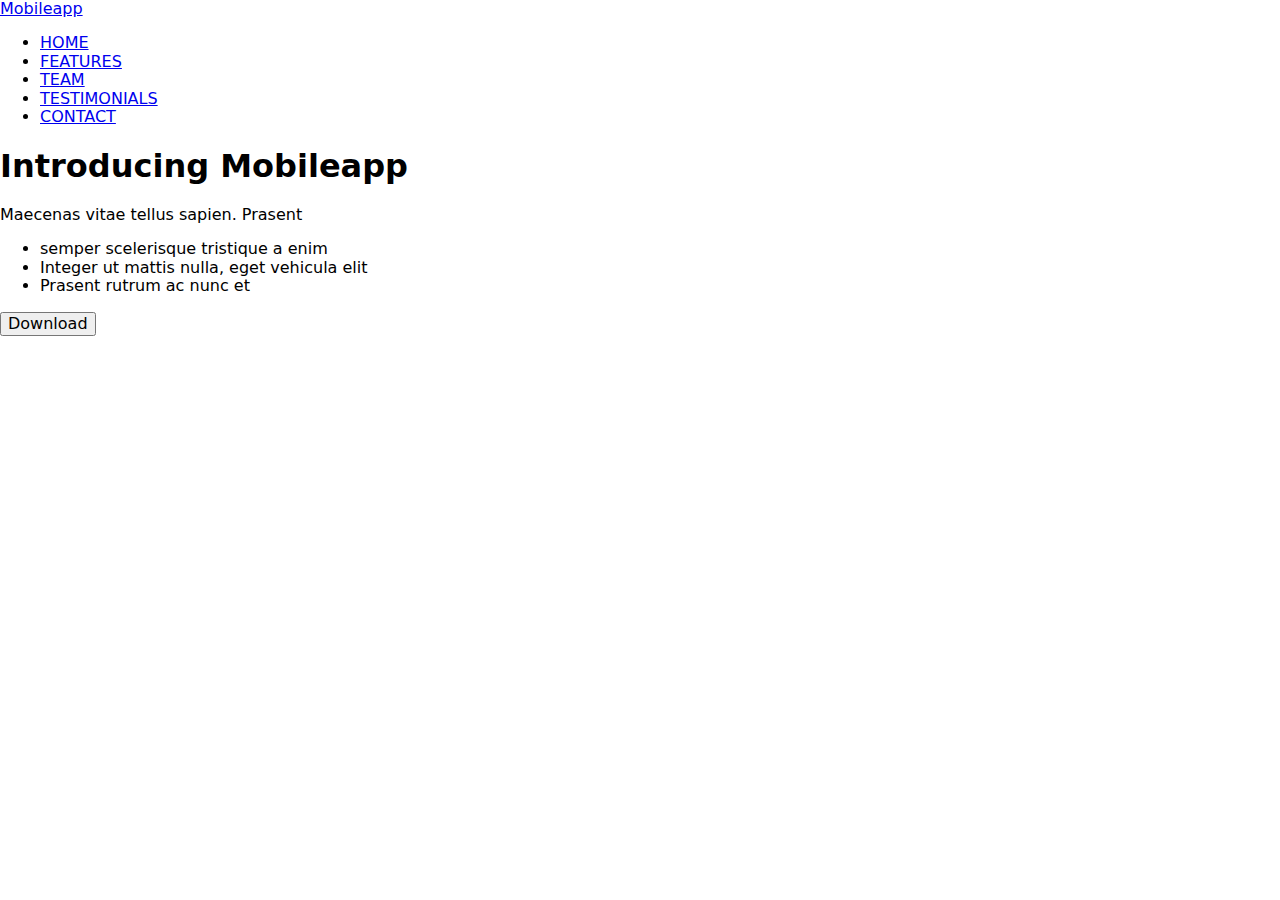
==== index.html @ 69befe7d "hero section" ====
<!DOCTYPE html>
<html lang="en">
  <head>
    <meta charset="UTF-8" />
    <meta http-equiv="X-UA-Compatible" content="IE=edge" />
    <meta name="viewport" content="width=device-width, initial-scale=1.0" />
    <title>FS-91-1</title>
    <link
      rel="stylesheet"
      href="https://cdnjs.cloudflare.com/ajax/libs/modern-normalize/2.0.0/modern-normalize.min.css" />
    <link rel="stylesheet" href="./css/style.css" />
  </head>

  <body>
    <header class="header">
      <a href="./index.html" class="logo">Mobileapp</a>
      <nav>
        <ul class="header-menu">
          <li><a class="header-menu__link" href="#">HOME</a></li>
          <li><a class="header-menu__link" href="#">FEATURES</a></li>
          <li><a class="header-menu__link" href="#">TEAM</a></li>
          <li><a class="header-menu__link" href="#">TESTIMONIALS</a></li>
          <li><a class="header-menu__link" href="#">CONTACT</a></li>
        </ul>
      </nav>
    </header>

    <main>
      <section class="hero">
        <h1 class="title hero__title">Introducing Mobileapp</h1>
        <p class="sub__title">Maecenas vitae tellus sapien. Prasent</p>
        <ul class="hero__list">
            <li class="hero__list-item" >semper scelerisque tristique a enim</li>
            <li class="hero__list-item">Integer ut mattis nulla, eget vehicula elit</li>
            <li class="hero__list-item">Prasent rutrum ac nunc et</li>
        </ul>
        <button class="btn" type="button">Download</button>
        
      </section>
    </main>

    <footer class="footer"></footer>
  </body>
</html>
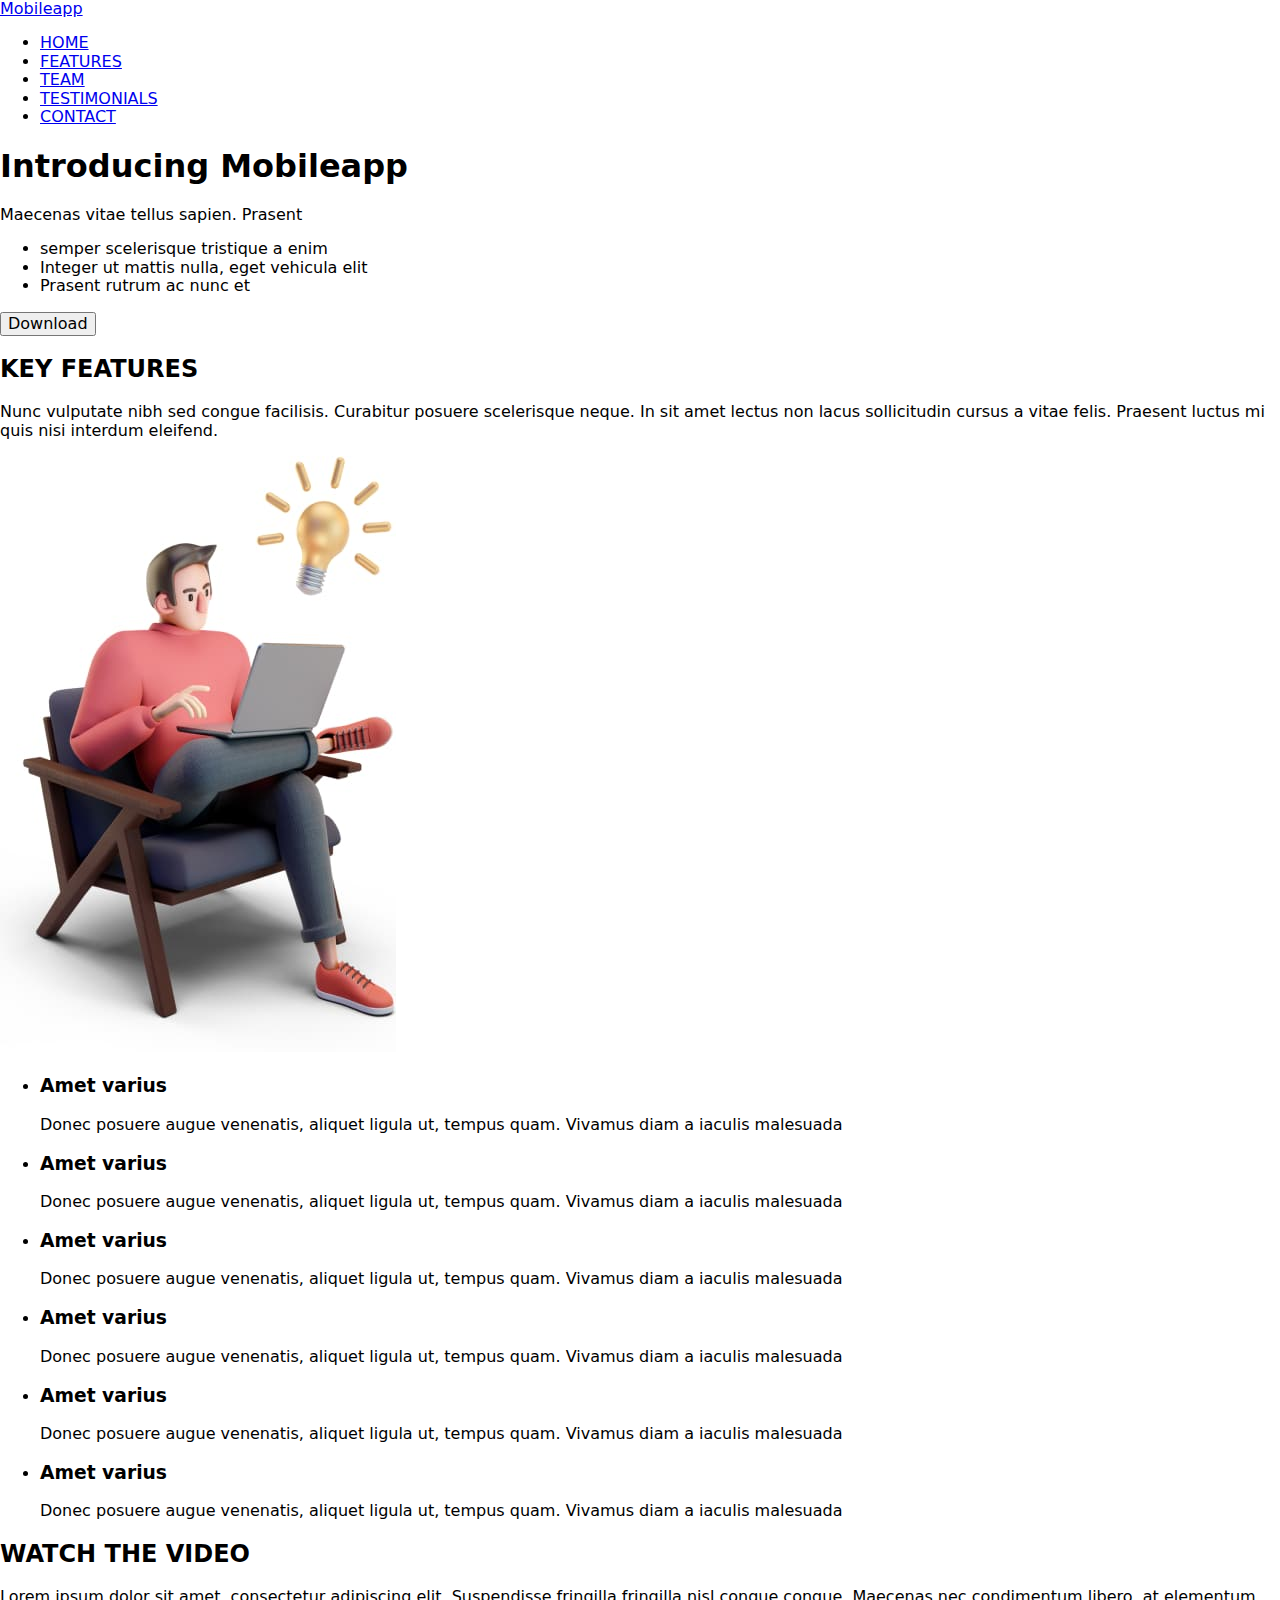
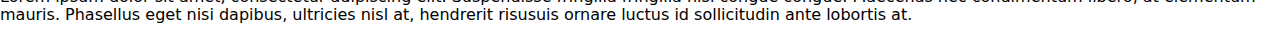
==== commit 04f22be0: "changes 27.05" ====
--- a/index.html
+++ b/index.html
@@ -7,7 +7,8 @@
     <title>FS-91-1</title>
     <link
       rel="stylesheet"
-      href="https://cdnjs.cloudflare.com/ajax/libs/modern-normalize/2.0.0/modern-normalize.min.css" />
+      href="https://cdnjs.cloudflare.com/ajax/libs/modern-normalize/2.0.0/modern-normalize.min.css"
+    />
     <link rel="stylesheet" href="./css/style.css" />
   </head>
 
@@ -27,18 +28,43 @@
 
     <main>
       <section class="hero">
-        <h1 class="title hero__title">Introducing Mobileapp</h1>
+        <h1 class="title">Introducing Mobileapp</h1>
         <p class="sub__title">Maecenas vitae tellus sapien. Prasent</p>
         <ul class="hero__list">
-            <li class="hero__list-item" >semper scelerisque tristique a enim</li>
-            <li class="hero__list-item">Integer ut mattis nulla, eget vehicula elit</li>
-            <li class="hero__list-item">Prasent rutrum ac nunc et</li>
+          <li class="hero__list-item">semper scelerisque tristique a enim</li>
+          <li class="hero__list-item">
+            Integer ut mattis nulla, eget vehicula elit
+          </li>
+          <li class="hero__list-item">Prasent rutrum ac nunc et</li>
         </ul>
         <button class="btn" type="button">Download</button>
-        
       </section>
-    </main>
+<section class="main">
+  <h2 class="main-title">KEY FEATURES</h2>
+    <p>Nunc vulputate nibh sed congue facilisis. Curabitur posuere scelerisque neque. In sit amet lectus non lacus sollicitudin cursus a vitae felis. Praesent luctus mi quis nisi interdum eleifend.</p>
+      <a href="">
+        <img src="./images/features.jpg" alt="KEY FEATURES"> </img>
+      </a>
+          <ul>
+            <li><h3>Amet varius</h3><p>Donec posuere augue venenatis, aliquet ligula ut, tempus quam. Vivamus 
+diam a iaculis malesuada</p></li>
+            <li><h3>Amet varius</h3><p>Donec posuere augue venenatis, aliquet ligula ut, tempus quam. Vivamus 
+diam a iaculis malesuada</p></li>
+            <li><h3>Amet varius</h3><p>Donec posuere augue venenatis, aliquet ligula ut, tempus quam. Vivamus 
+diam a iaculis malesuada</p></li>
+            <li><h3>Amet varius</h3><p>Donec posuere augue venenatis, aliquet ligula ut, tempus quam. Vivamus 
+diam a iaculis malesuada</p></li>
+            <li><h3>Amet varius</h3><p>Donec posuere augue venenatis, aliquet ligula ut, tempus quam. Vivamus 
+diam a iaculis malesuada</p></li>
+            <li><h3>Amet varius</h3><p>Donec posuere augue venenatis, aliquet ligula ut, tempus quam. Vivamus 
+diam a iaculis malesuada</p></li>
+          </ul>
+       </section>
+ </main>
 
-    <footer class="footer"></footer>
+    <footer class="footer">
+      <h2>WATCH THE VIDEO</h2>
+      <p>Lorem ipsum dolor sit amet, consectetur adipiscing elit. Suspendisse fringilla fringilla nisl congue congue. Maecenas nec condimentum libero, at elementum mauris. Phasellus eget nisi dapibus, ultricies nisl at, hendrerit risusuis ornare luctus id sollicitudin ante lobortis at.</p>
+    </footer>
   </body>
 </html>
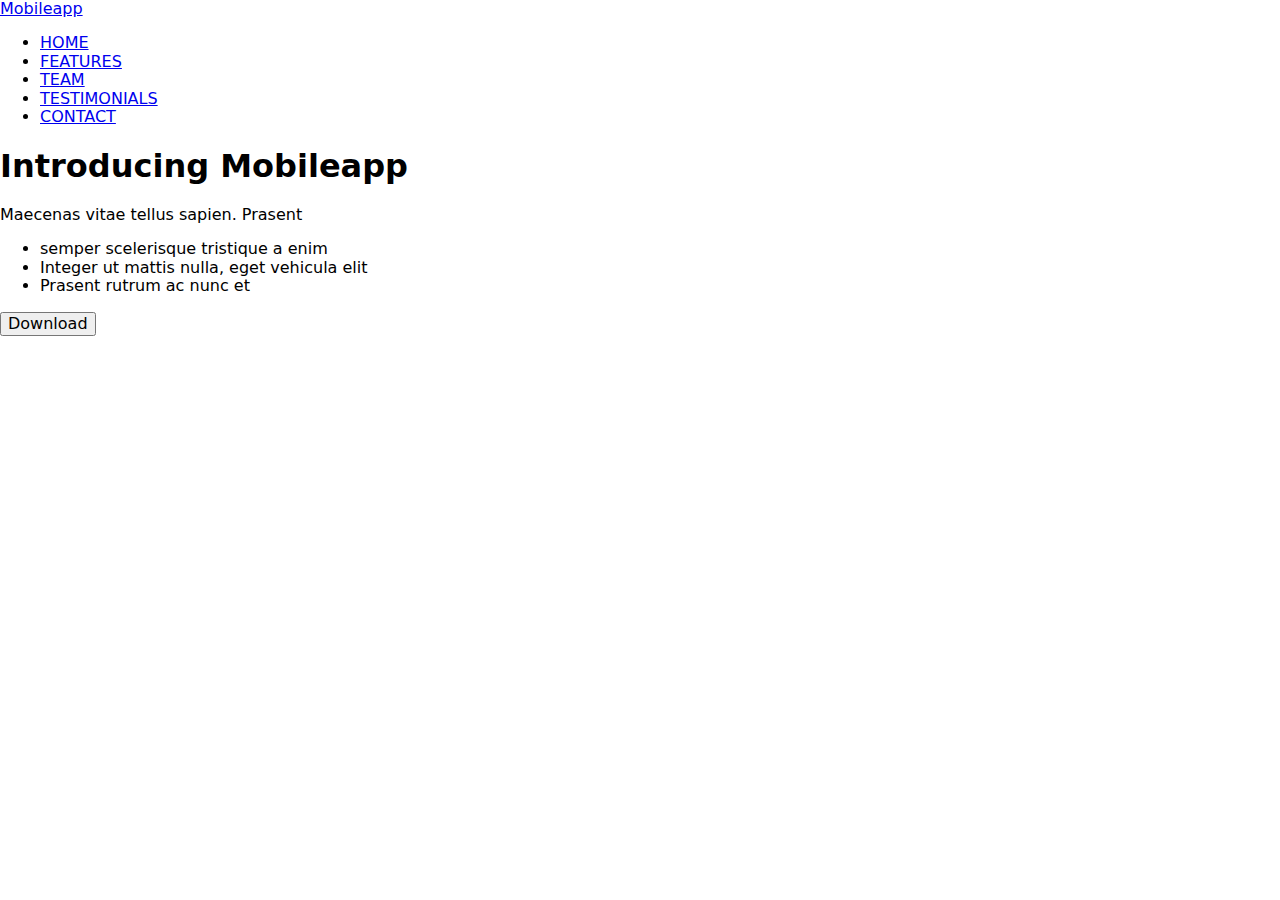
==== commit a90b5660: "index 2.0" ====
--- a/index.html
+++ b/index.html
@@ -1,70 +1,46 @@
 <!DOCTYPE html>
 <html lang="en">
-  <head>
-    <meta charset="UTF-8" />
-    <meta http-equiv="X-UA-Compatible" content="IE=edge" />
-    <meta name="viewport" content="width=device-width, initial-scale=1.0" />
-    <title>FS-91-1</title>
-    <link
-      rel="stylesheet"
-      href="https://cdnjs.cloudflare.com/ajax/libs/modern-normalize/2.0.0/modern-normalize.min.css"
-    />
-    <link rel="stylesheet" href="./css/style.css" />
-  </head>
 
-  <body>
-    <header class="header">
-      <a href="./index.html" class="logo">Mobileapp</a>
-      <nav>
-        <ul class="header-menu">
-          <li><a class="header-menu__link" href="#">HOME</a></li>
-          <li><a class="header-menu__link" href="#">FEATURES</a></li>
-          <li><a class="header-menu__link" href="#">TEAM</a></li>
-          <li><a class="header-menu__link" href="#">TESTIMONIALS</a></li>
-          <li><a class="header-menu__link" href="#">CONTACT</a></li>
-        </ul>
-      </nav>
-    </header>
+<head>
+  <meta charset="UTF-8" />
+  <meta http-equiv="X-UA-Compatible" content="IE=edge" />
+  <meta name="viewport" content="width=device-width, initial-scale=1.0" />
+  <title>FS-91-1</title>
+  <link rel="stylesheet"
+    href="https://cdnjs.cloudflare.com/ajax/libs/modern-normalize/2.0.0/modern-normalize.min.css" />
+  <link rel="stylesheet" href="./css/style.css" />
+</head>
 
-    <main>
-      <section class="hero">
-        <h1 class="title">Introducing Mobileapp</h1>
-        <p class="sub__title">Maecenas vitae tellus sapien. Prasent</p>
-        <ul class="hero__list">
-          <li class="hero__list-item">semper scelerisque tristique a enim</li>
-          <li class="hero__list-item">
-            Integer ut mattis nulla, eget vehicula elit
-          </li>
-          <li class="hero__list-item">Prasent rutrum ac nunc et</li>
-        </ul>
-        <button class="btn" type="button">Download</button>
-      </section>
-<section class="main">
-  <h2 class="main-title">KEY FEATURES</h2>
-    <p>Nunc vulputate nibh sed congue facilisis. Curabitur posuere scelerisque neque. In sit amet lectus non lacus sollicitudin cursus a vitae felis. Praesent luctus mi quis nisi interdum eleifend.</p>
-      <a href="">
-        <img src="./images/features.jpg" alt="KEY FEATURES"> </img>
-      </a>
-          <ul>
-            <li><h3>Amet varius</h3><p>Donec posuere augue venenatis, aliquet ligula ut, tempus quam. Vivamus 
-diam a iaculis malesuada</p></li>
-            <li><h3>Amet varius</h3><p>Donec posuere augue venenatis, aliquet ligula ut, tempus quam. Vivamus 
-diam a iaculis malesuada</p></li>
-            <li><h3>Amet varius</h3><p>Donec posuere augue venenatis, aliquet ligula ut, tempus quam. Vivamus 
-diam a iaculis malesuada</p></li>
-            <li><h3>Amet varius</h3><p>Donec posuere augue venenatis, aliquet ligula ut, tempus quam. Vivamus 
-diam a iaculis malesuada</p></li>
-            <li><h3>Amet varius</h3><p>Donec posuere augue venenatis, aliquet ligula ut, tempus quam. Vivamus 
-diam a iaculis malesuada</p></li>
-            <li><h3>Amet varius</h3><p>Donec posuere augue venenatis, aliquet ligula ut, tempus quam. Vivamus 
-diam a iaculis malesuada</p></li>
-          </ul>
-       </section>
- </main>
+<body>
+  <header class="header">
+    <a href="./index.html" class="logo">Mobileapp</a>
+    <nav>
+      <ul class="header-menu">
+        <li><a class="header-menu__link" href="#">HOME</a></li>
+        <li><a class="header-menu__link" href="#">FEATURES</a></li>
+        <li><a class="header-menu__link" href="#">TEAM</a></li>
+        <li><a class="header-menu__link" href="#">TESTIMONIALS</a></li>
+        <li><a class="header-menu__link" href="#">CONTACT</a></li>
+      </ul>
+    </nav>
+  </header>
 
-    <footer class="footer">
-      <h2>WATCH THE VIDEO</h2>
-      <p>Lorem ipsum dolor sit amet, consectetur adipiscing elit. Suspendisse fringilla fringilla nisl congue congue. Maecenas nec condimentum libero, at elementum mauris. Phasellus eget nisi dapibus, ultricies nisl at, hendrerit risusuis ornare luctus id sollicitudin ante lobortis at.</p>
-    </footer>
-  </body>
-</html>
+  <main>
+    <section class="hero">
+      <h1 class="title">Introducing Mobileapp</h1>
+      <p class="sub__title">Maecenas vitae tellus sapien. Prasent</p>
+      <ul class="hero__list">
+        <li class="hero__list-item">semper scelerisque tristique a enim</li>
+        <li class="hero__list-item">Integer ut mattis nulla, eget vehicula elit</li>
+        <li class="hero__list-item">Prasent rutrum ac nunc et</li>
+      </ul>
+      <button class="btn" type="button">Download</button>
+
+    </section>
+
+  </main>
+
+  <footer class="footer"></footer>
+</body>
+
+</html>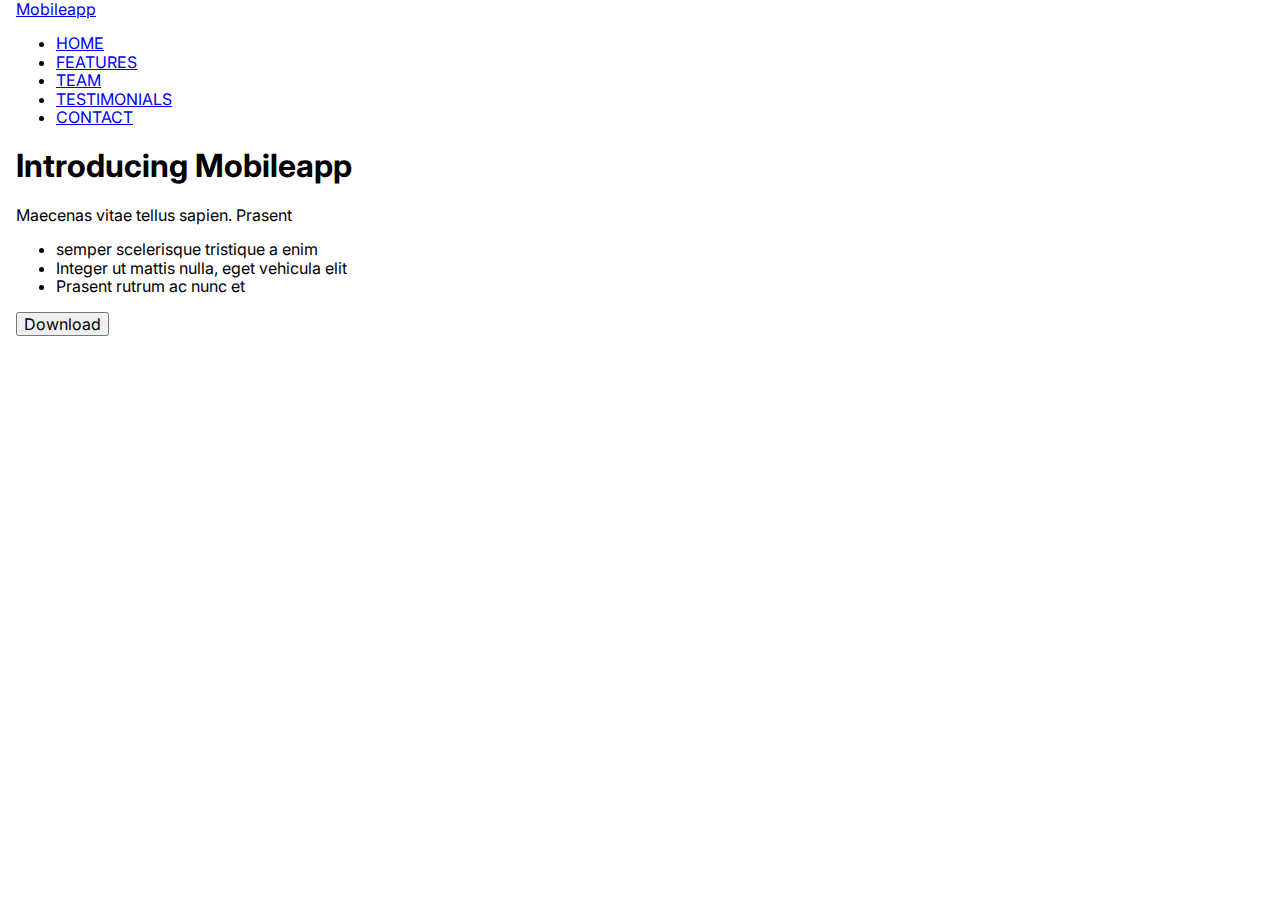
==== commit 4eac66c4: "font added" ====
--- a/index.html
+++ b/index.html
@@ -6,6 +6,9 @@
   <meta http-equiv="X-UA-Compatible" content="IE=edge" />
   <meta name="viewport" content="width=device-width, initial-scale=1.0" />
   <title>FS-91-1</title>
+  <link rel="preconnect" href="https://fonts.googleapis.com">
+  <link rel="preconnect" href="https://fonts.gstatic.com" crossorigin>
+  <link href="https://fonts.googleapis.com/css2?family=Inter:wght@400;500;700&display=swap" rel="stylesheet">
   <link rel="stylesheet"
     href="https://cdnjs.cloudflare.com/ajax/libs/modern-normalize/2.0.0/modern-normalize.min.css" />
   <link rel="stylesheet" href="./css/style.css" />
@@ -13,29 +16,32 @@
 
 <body>
   <header class="header">
-    <a href="./index.html" class="logo">Mobileapp</a>
-    <nav>
-      <ul class="header-menu">
-        <li><a class="header-menu__link" href="#">HOME</a></li>
-        <li><a class="header-menu__link" href="#">FEATURES</a></li>
-        <li><a class="header-menu__link" href="#">TEAM</a></li>
-        <li><a class="header-menu__link" href="#">TESTIMONIALS</a></li>
-        <li><a class="header-menu__link" href="#">CONTACT</a></li>
-      </ul>
-    </nav>
+    <div class="container">
+      <a href="./index.html" class="logo">Mobileapp</a>
+      <nav>
+        <ul class="header-menu">
+          <li><a class="header-menu__link" href="#">HOME</a></li>
+          <li><a class="header-menu__link" href="#">FEATURES</a></li>
+          <li><a class="header-menu__link" href="#">TEAM</a></li>
+          <li><a class="header-menu__link" href="#">TESTIMONIALS</a></li>
+          <li><a class="header-menu__link" href="#">CONTACT</a></li>
+        </ul>
+      </nav>
+    </div>
   </header>
 
   <main>
     <section class="hero">
-      <h1 class="title">Introducing Mobileapp</h1>
-      <p class="sub__title">Maecenas vitae tellus sapien. Prasent</p>
-      <ul class="hero__list">
-        <li class="hero__list-item">semper scelerisque tristique a enim</li>
-        <li class="hero__list-item">Integer ut mattis nulla, eget vehicula elit</li>
-        <li class="hero__list-item">Prasent rutrum ac nunc et</li>
-      </ul>
-      <button class="btn" type="button">Download</button>
-
+      <div class="container">
+        <h1 class="title">Introducing Mobileapp</h1>
+        <p class="sub__title">Maecenas vitae tellus sapien. Prasent</p>
+        <ul class="hero__list">
+          <li class="hero__list-item">semper scelerisque tristique a enim</li>
+          <li class="hero__list-item">Integer ut mattis nulla, eget vehicula elit</li>
+          <li class="hero__list-item">Prasent rutrum ac nunc et</li>
+        </ul>
+        <button class="btn" type="button">Download</button>
+      </div>
     </section>
 
   </main>
--- a/css/style.css
+++ b/css/style.css
@@ -0,0 +1,9 @@
+body {
+  font-family: "Inter", sans-serif;
+}
+
+.container {
+  max-width: 1280px;
+  padding: 0 16px;
+  margin: 0 auto;
+}
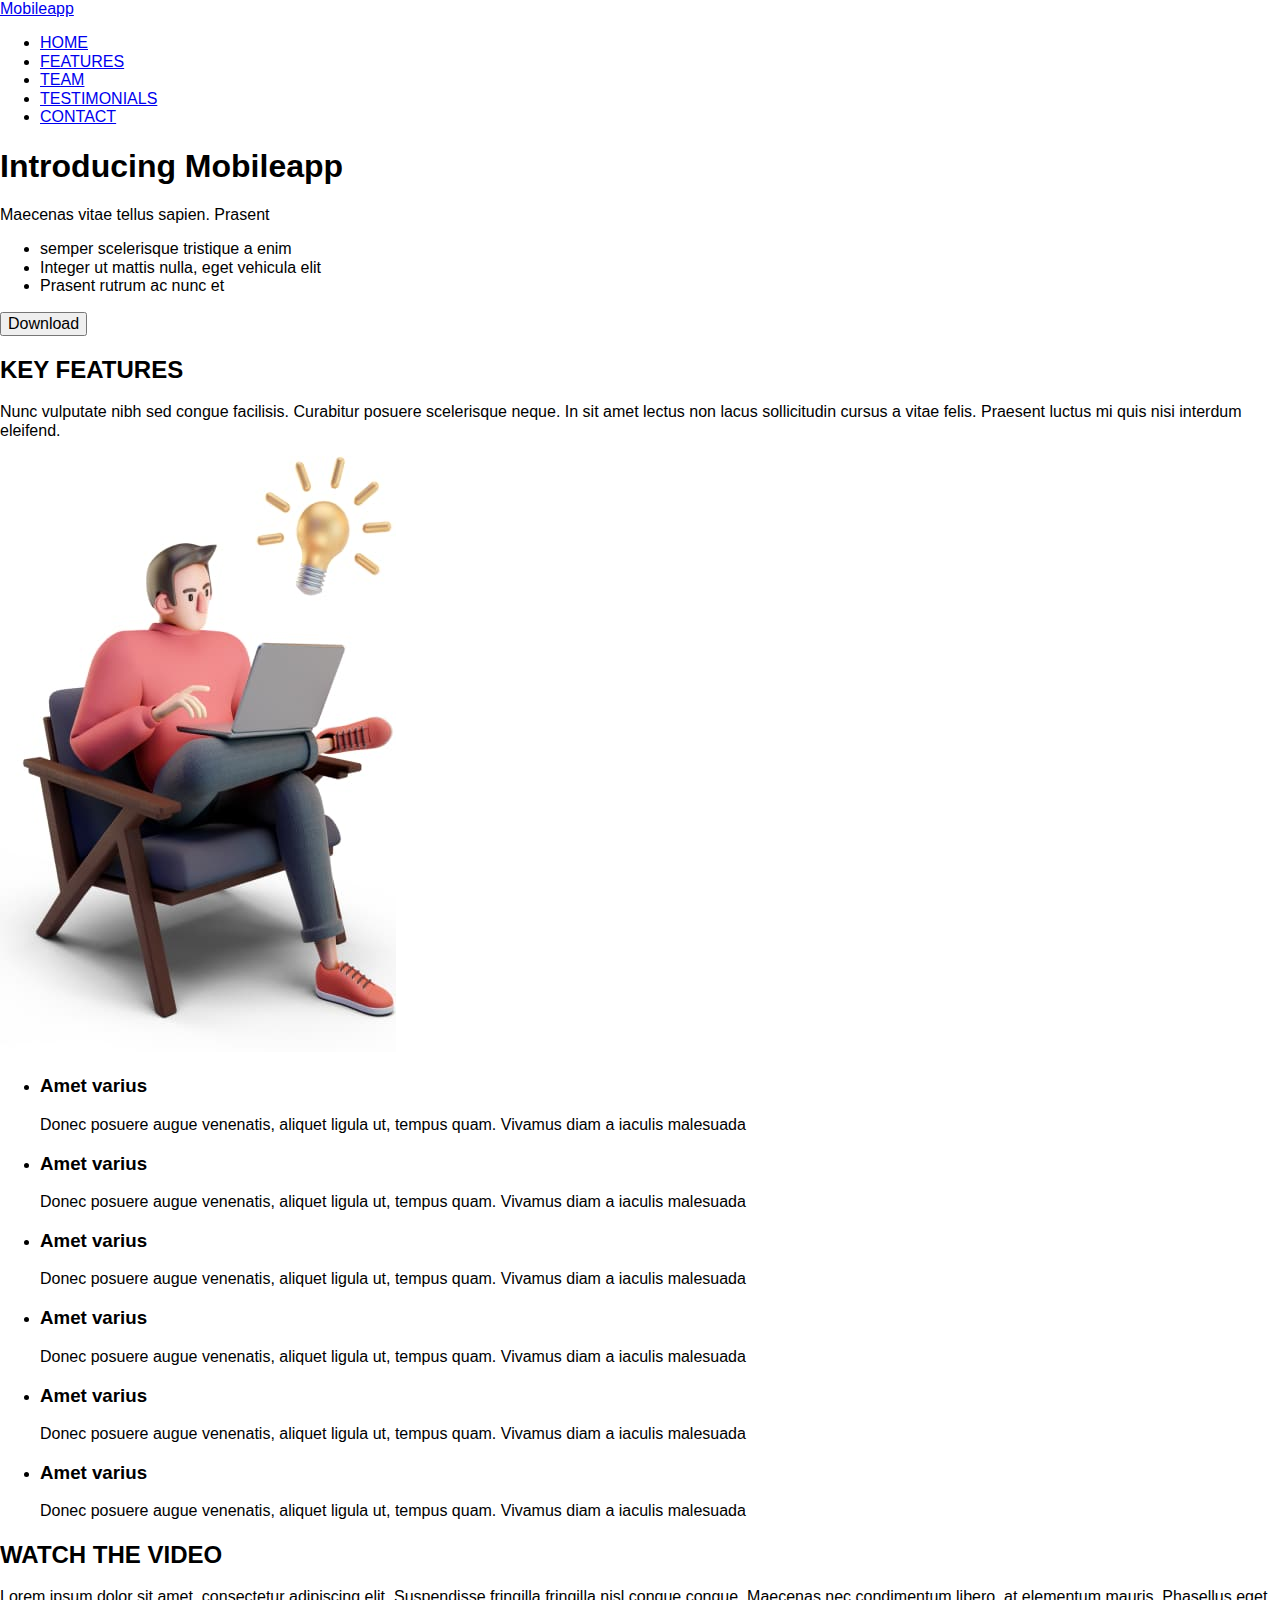
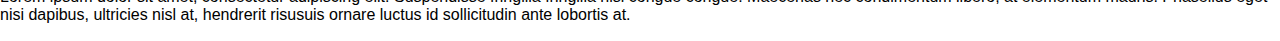
==== commit 7a2d9540: "format" ====
--- a/index.html
+++ b/index.html
@@ -6,9 +6,6 @@
   <meta http-equiv="X-UA-Compatible" content="IE=edge" />
   <meta name="viewport" content="width=device-width, initial-scale=1.0" />
   <title>FS-91-1</title>
-  <link rel="preconnect" href="https://fonts.googleapis.com">
-  <link rel="preconnect" href="https://fonts.gstatic.com" crossorigin>
-  <link href="https://fonts.googleapis.com/css2?family=Inter:wght@400;500;700&display=swap" rel="stylesheet">
   <link rel="stylesheet"
     href="https://cdnjs.cloudflare.com/ajax/libs/modern-normalize/2.0.0/modern-normalize.min.css" />
   <link rel="stylesheet" href="./css/style.css" />
@@ -16,37 +13,79 @@
 
 <body>
   <header class="header">
-    <div class="container">
-      <a href="./index.html" class="logo">Mobileapp</a>
-      <nav>
-        <ul class="header-menu">
-          <li><a class="header-menu__link" href="#">HOME</a></li>
-          <li><a class="header-menu__link" href="#">FEATURES</a></li>
-          <li><a class="header-menu__link" href="#">TEAM</a></li>
-          <li><a class="header-menu__link" href="#">TESTIMONIALS</a></li>
-          <li><a class="header-menu__link" href="#">CONTACT</a></li>
-        </ul>
-      </nav>
-    </div>
+    <a href="./index.html" class="logo">Mobileapp</a>
+    <nav>
+      <ul class="header-menu">
+        <li><a class="header-menu__link" href="#">HOME</a></li>
+        <li><a class="header-menu__link" href="#">FEATURES</a></li>
+        <li><a class="header-menu__link" href="#">TEAM</a></li>
+        <li><a class="header-menu__link" href="#">TESTIMONIALS</a></li>
+        <li><a class="header-menu__link" href="#">CONTACT</a></li>
+      </ul>
+    </nav>
   </header>
 
   <main>
     <section class="hero">
-      <div class="container">
-        <h1 class="title">Introducing Mobileapp</h1>
-        <p class="sub__title">Maecenas vitae tellus sapien. Prasent</p>
-        <ul class="hero__list">
-          <li class="hero__list-item">semper scelerisque tristique a enim</li>
-          <li class="hero__list-item">Integer ut mattis nulla, eget vehicula elit</li>
-          <li class="hero__list-item">Prasent rutrum ac nunc et</li>
-        </ul>
-        <button class="btn" type="button">Download</button>
-      </div>
+      <h1 class="title">Introducing Mobileapp</h1>
+      <p class="sub__title">Maecenas vitae tellus sapien. Prasent</p>
+      <ul class="hero__list">
+        <li class="hero__list-item">semper scelerisque tristique a enim</li>
+        <li class="hero__list-item">
+          Integer ut mattis nulla, eget vehicula elit
+        </li>
+        <li class="hero__list-item">Prasent rutrum ac nunc et</li>
+      </ul>
+      <button class="btn" type="button">Download</button>
     </section>
-
+    <section class="main">
+      <h2 class="main-title">KEY FEATURES</h2>
+      <p>Nunc vulputate nibh sed congue facilisis. Curabitur posuere scelerisque neque. In sit amet lectus non lacus
+        sollicitudin cursus a vitae felis. Praesent luctus mi quis nisi interdum eleifend.</p>
+      <a href="">
+        <img src="./images/features.jpg" alt="KEY FEATURES"> </img>
+      </a>
+      <ul>
+        <li>
+          <h3>Amet varius</h3>
+          <p>Donec posuere augue venenatis, aliquet ligula ut, tempus quam. Vivamus
+            diam a iaculis malesuada</p>
+        </li>
+        <li>
+          <h3>Amet varius</h3>
+          <p>Donec posuere augue venenatis, aliquet ligula ut, tempus quam. Vivamus
+            diam a iaculis malesuada</p>
+        </li>
+        <li>
+          <h3>Amet varius</h3>
+          <p>Donec posuere augue venenatis, aliquet ligula ut, tempus quam. Vivamus
+            diam a iaculis malesuada</p>
+        </li>
+        <li>
+          <h3>Amet varius</h3>
+          <p>Donec posuere augue venenatis, aliquet ligula ut, tempus quam. Vivamus
+            diam a iaculis malesuada</p>
+        </li>
+        <li>
+          <h3>Amet varius</h3>
+          <p>Donec posuere augue venenatis, aliquet ligula ut, tempus quam. Vivamus
+            diam a iaculis malesuada</p>
+        </li>
+        <li>
+          <h3>Amet varius</h3>
+          <p>Donec posuere augue venenatis, aliquet ligula ut, tempus quam. Vivamus
+            diam a iaculis malesuada</p>
+        </li>
+      </ul>
+    </section>
   </main>
 
-  <footer class="footer"></footer>
+  <footer class="footer">
+    <h2>WATCH THE VIDEO</h2>
+    <p>Lorem ipsum dolor sit amet, consectetur adipiscing elit. Suspendisse fringilla fringilla nisl congue congue.
+      Maecenas nec condimentum libero, at elementum mauris. Phasellus eget nisi dapibus, ultricies nisl at, hendrerit
+      risusuis ornare luctus id sollicitudin ante lobortis at.</p>
+  </footer>
 </body>
 
 </html>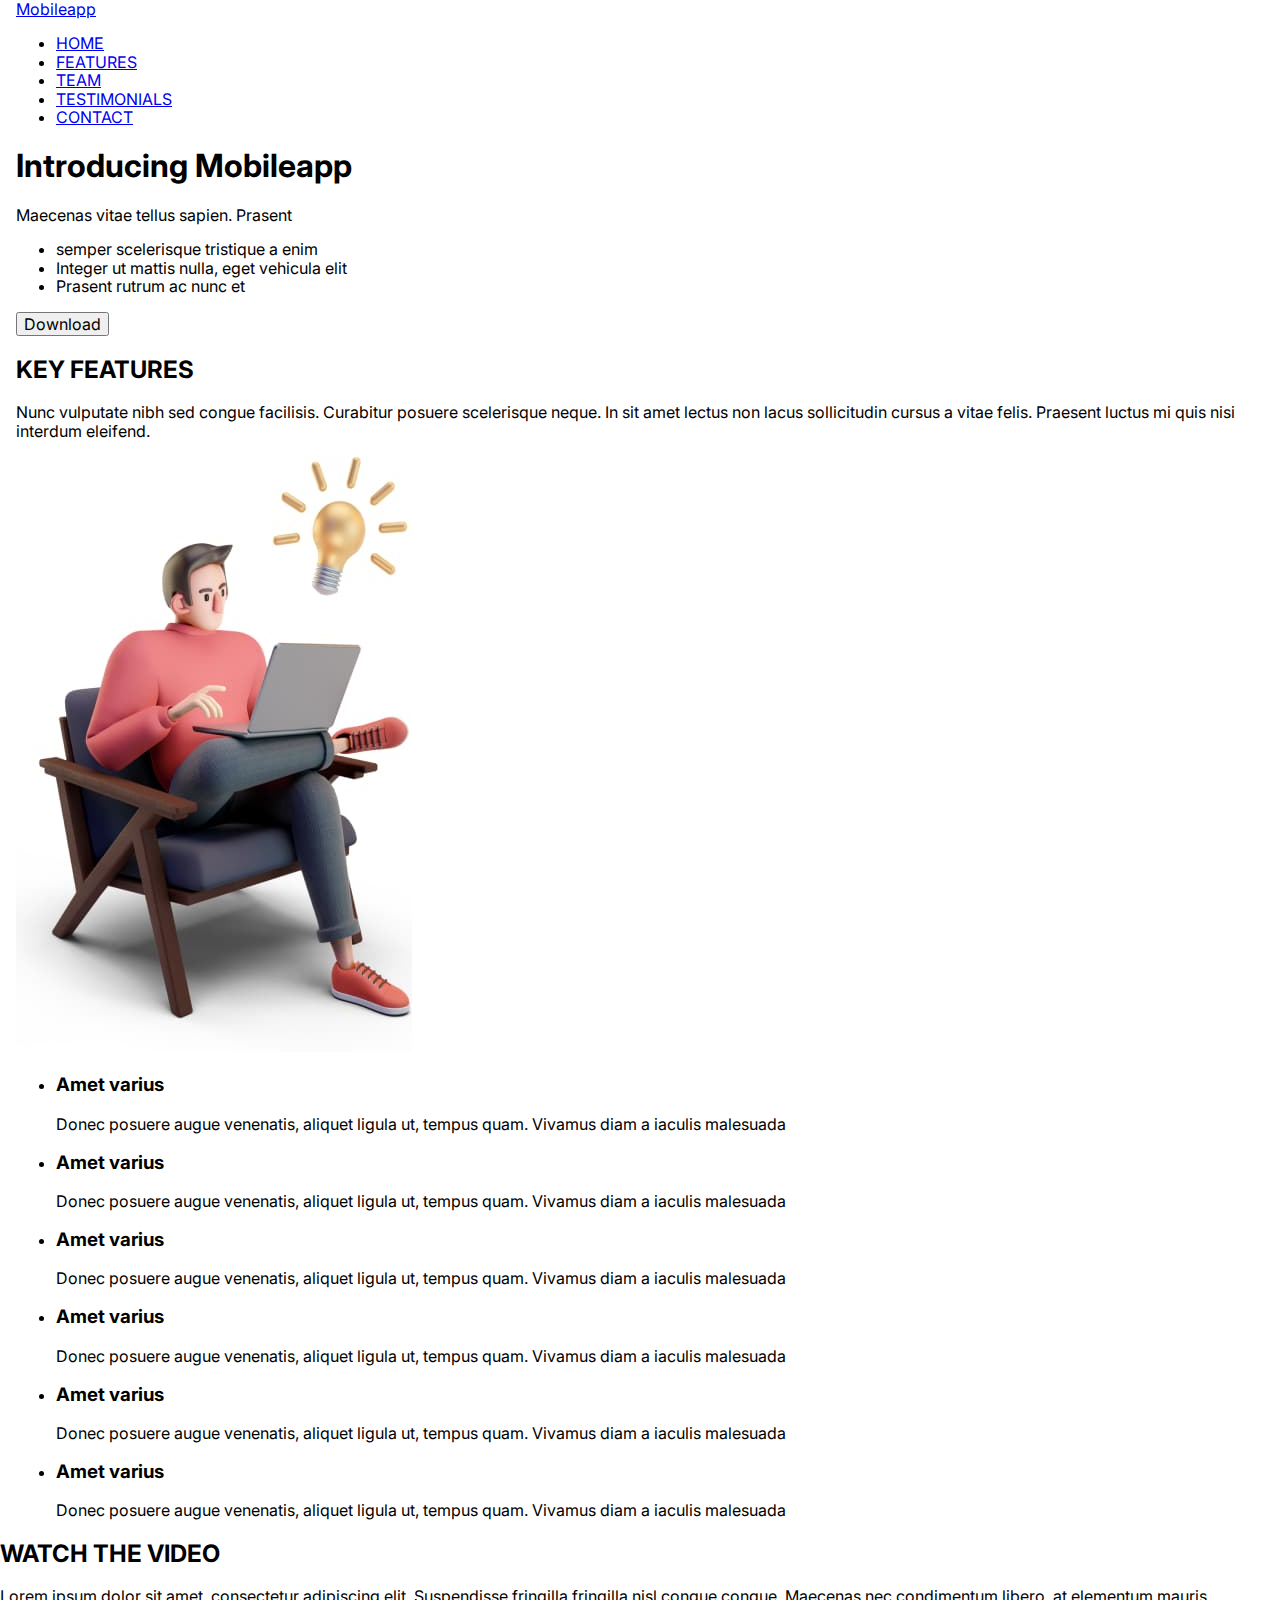
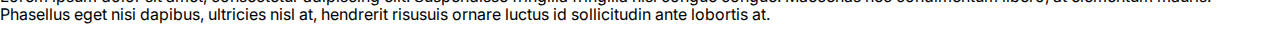
==== commit 3397235f: "Merge branch 'main' into origin/feature-main" ====
--- a/index.html
+++ b/index.html
@@ -6,77 +6,87 @@
   <meta http-equiv="X-UA-Compatible" content="IE=edge" />
   <meta name="viewport" content="width=device-width, initial-scale=1.0" />
   <title>FS-91-1</title>
-  <link rel="stylesheet"
+  <link rel="preconnect" href="https://fonts.googleapis.com">
+  <link rel="preconnect" href="https://fonts.gstatic.com" crossorigin>
+  <link href="https://fonts.googleapis.com/css2?family=Inter:wght@400;500;700&display=swap" rel="stylesheet">
+   <link rel="stylesheet"
     href="https://cdnjs.cloudflare.com/ajax/libs/modern-normalize/2.0.0/modern-normalize.min.css" />
   <link rel="stylesheet" href="./css/style.css" />
+ 
 </head>
 
 <body>
   <header class="header">
-    <a href="./index.html" class="logo">Mobileapp</a>
-    <nav>
-      <ul class="header-menu">
-        <li><a class="header-menu__link" href="#">HOME</a></li>
-        <li><a class="header-menu__link" href="#">FEATURES</a></li>
-        <li><a class="header-menu__link" href="#">TEAM</a></li>
-        <li><a class="header-menu__link" href="#">TESTIMONIALS</a></li>
-        <li><a class="header-menu__link" href="#">CONTACT</a></li>
-      </ul>
-    </nav>
+    <div class="container">
+      <a href="./index.html" class="logo">Mobileapp</a>
+      <nav>
+        <ul class="header-menu">
+          <li><a class="header-menu__link" href="#">HOME</a></li>
+          <li><a class="header-menu__link" href="#">FEATURES</a></li>
+          <li><a class="header-menu__link" href="#">TEAM</a></li>
+          <li><a class="header-menu__link" href="#">TESTIMONIALS</a></li>
+          <li><a class="header-menu__link" href="#">CONTACT</a></li>
+        </ul>
+      </nav>
+    </div>
   </header>
 
   <main>
     <section class="hero">
-      <h1 class="title">Introducing Mobileapp</h1>
-      <p class="sub__title">Maecenas vitae tellus sapien. Prasent</p>
-      <ul class="hero__list">
-        <li class="hero__list-item">semper scelerisque tristique a enim</li>
-        <li class="hero__list-item">
-          Integer ut mattis nulla, eget vehicula elit
-        </li>
-        <li class="hero__list-item">Prasent rutrum ac nunc et</li>
-      </ul>
-      <button class="btn" type="button">Download</button>
+      <div class="container">
+        <h1 class="title">Introducing Mobileapp</h1>
+        <p class="sub__title">Maecenas vitae tellus sapien. Prasent</p>
+        <ul class="hero__list">
+          <li class="hero__list-item">semper scelerisque tristique a enim</li>
+          <li class="hero__list-item">
+            Integer ut mattis nulla, eget vehicula elit
+          </li>
+          <li class="hero__list-item">Prasent rutrum ac nunc et</li>
+        </ul>
+        <button class="btn" type="button">Download</button>
+       </div>
     </section>
     <section class="main">
-      <h2 class="main-title">KEY FEATURES</h2>
-      <p>Nunc vulputate nibh sed congue facilisis. Curabitur posuere scelerisque neque. In sit amet lectus non lacus
-        sollicitudin cursus a vitae felis. Praesent luctus mi quis nisi interdum eleifend.</p>
-      <a href="">
-        <img src="./images/features.jpg" alt="KEY FEATURES"> </img>
-      </a>
-      <ul>
-        <li>
-          <h3>Amet varius</h3>
-          <p>Donec posuere augue venenatis, aliquet ligula ut, tempus quam. Vivamus
-            diam a iaculis malesuada</p>
-        </li>
-        <li>
-          <h3>Amet varius</h3>
-          <p>Donec posuere augue venenatis, aliquet ligula ut, tempus quam. Vivamus
-            diam a iaculis malesuada</p>
-        </li>
-        <li>
-          <h3>Amet varius</h3>
-          <p>Donec posuere augue venenatis, aliquet ligula ut, tempus quam. Vivamus
-            diam a iaculis malesuada</p>
-        </li>
-        <li>
-          <h3>Amet varius</h3>
-          <p>Donec posuere augue venenatis, aliquet ligula ut, tempus quam. Vivamus
-            diam a iaculis malesuada</p>
-        </li>
-        <li>
-          <h3>Amet varius</h3>
-          <p>Donec posuere augue venenatis, aliquet ligula ut, tempus quam. Vivamus
-            diam a iaculis malesuada</p>
-        </li>
-        <li>
-          <h3>Amet varius</h3>
-          <p>Donec posuere augue venenatis, aliquet ligula ut, tempus quam. Vivamus
-            diam a iaculis malesuada</p>
-        </li>
-      </ul>
+      <div class="container">
+        <h2 class="main-title">KEY FEATURES</h2>
+        <p>Nunc vulputate nibh sed congue facilisis. Curabitur posuere scelerisque neque. In sit amet lectus non lacus
+          sollicitudin cursus a vitae felis. Praesent luctus mi quis nisi interdum eleifend.</p>
+        <a href="">
+          <img src="./images/features.jpg" alt="KEY FEATURES"> </img>
+        </a>
+        <ul>
+          <li>
+            <h3>Amet varius</h3>
+            <p>Donec posuere augue venenatis, aliquet ligula ut, tempus quam. Vivamus
+              diam a iaculis malesuada</p>
+          </li>
+          <li>
+            <h3>Amet varius</h3>
+            <p>Donec posuere augue venenatis, aliquet ligula ut, tempus quam. Vivamus
+              diam a iaculis malesuada</p>
+          </li>
+          <li>
+            <h3>Amet varius</h3>
+            <p>Donec posuere augue venenatis, aliquet ligula ut, tempus quam. Vivamus
+              diam a iaculis malesuada</p>
+          </li>
+          <li>
+            <h3>Amet varius</h3>
+            <p>Donec posuere augue venenatis, aliquet ligula ut, tempus quam. Vivamus
+              diam a iaculis malesuada</p>
+          </li>
+          <li>
+            <h3>Amet varius</h3>
+            <p>Donec posuere augue venenatis, aliquet ligula ut, tempus quam. Vivamus
+              diam a iaculis malesuada</p>
+          </li>
+          <li>
+            <h3>Amet varius</h3>
+            <p>Donec posuere augue venenatis, aliquet ligula ut, tempus quam. Vivamus
+              diam a iaculis malesuada</p>
+          </li>
+        </ul>
+      </div>
     </section>
   </main>
 
@@ -87,5 +97,4 @@
       risusuis ornare luctus id sollicitudin ante lobortis at.</p>
   </footer>
 </body>
-
 </html>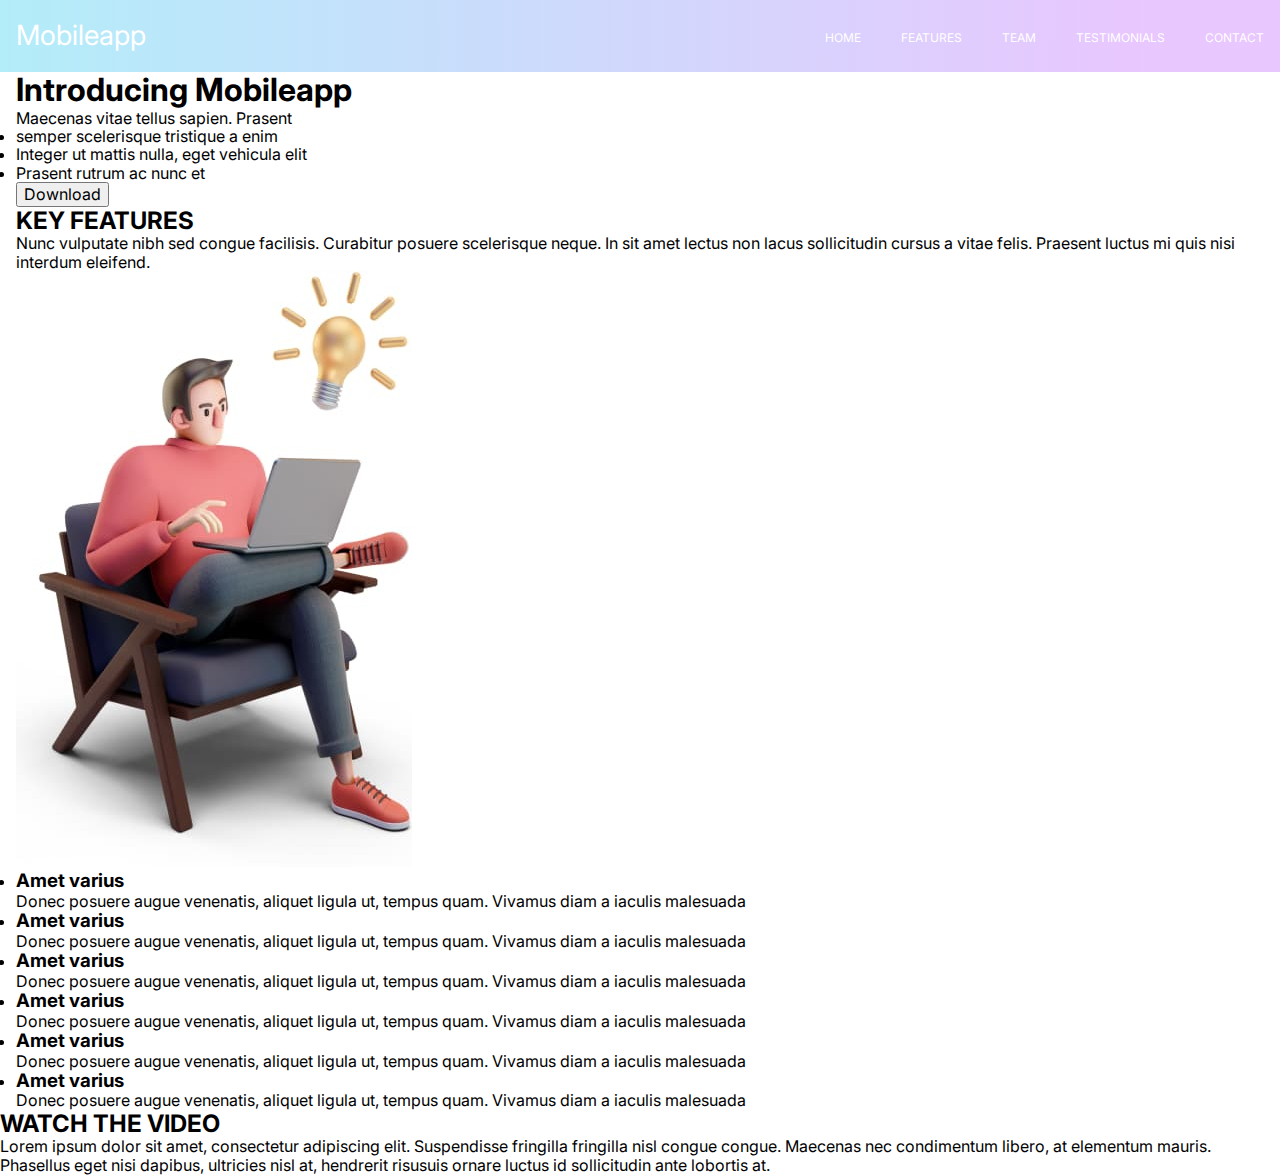
==== commit e9e743e2: "stail header" ====
--- a/index.html
+++ b/index.html
@@ -17,7 +17,7 @@
 
 <body>
   <header class="header">
-    <div class="container">
+    <div class="container header-block">
       <a href="./index.html" class="logo">Mobileapp</a>
       <nav>
         <ul class="header-menu">
--- a/css/style.css
+++ b/css/style.css
@@ -1,5 +1,17 @@
 body {
   font-family: "Inter", sans-serif;
+}
+
+h1,
+h2,
+h3,
+h4,
+h5,
+h6,
+p,
+ul {
+  margin: 0;
+  padding: 0;
 }
 
 .container {
@@ -7,3 +19,37 @@
   padding: 0 16px;
   margin: 0 auto;
 }
+.header {
+  background: linear-gradient(
+    90.03deg,
+    rgba(0, 197, 235, 0.3) -1.97%,
+    rgba(181, 68, 254, 0.3) 89.43%
+  );
+  padding: 19px 0;
+}
+
+.header a {
+  text-decoration: none;
+  color: #fff;
+}
+
+.header-block {
+  display: flex;
+  align-items: center;
+  justify-content: space-between;
+}
+
+.logo {
+  font-size: 28px;
+  line-height: 1.21;
+}
+.header-menu {
+  list-style: none;
+  display: flex;
+  align-items: center;
+  gap: 40px;
+}
+.header-menu__link {
+  font-size: 12px;
+  line-height: 1.25;
+}
